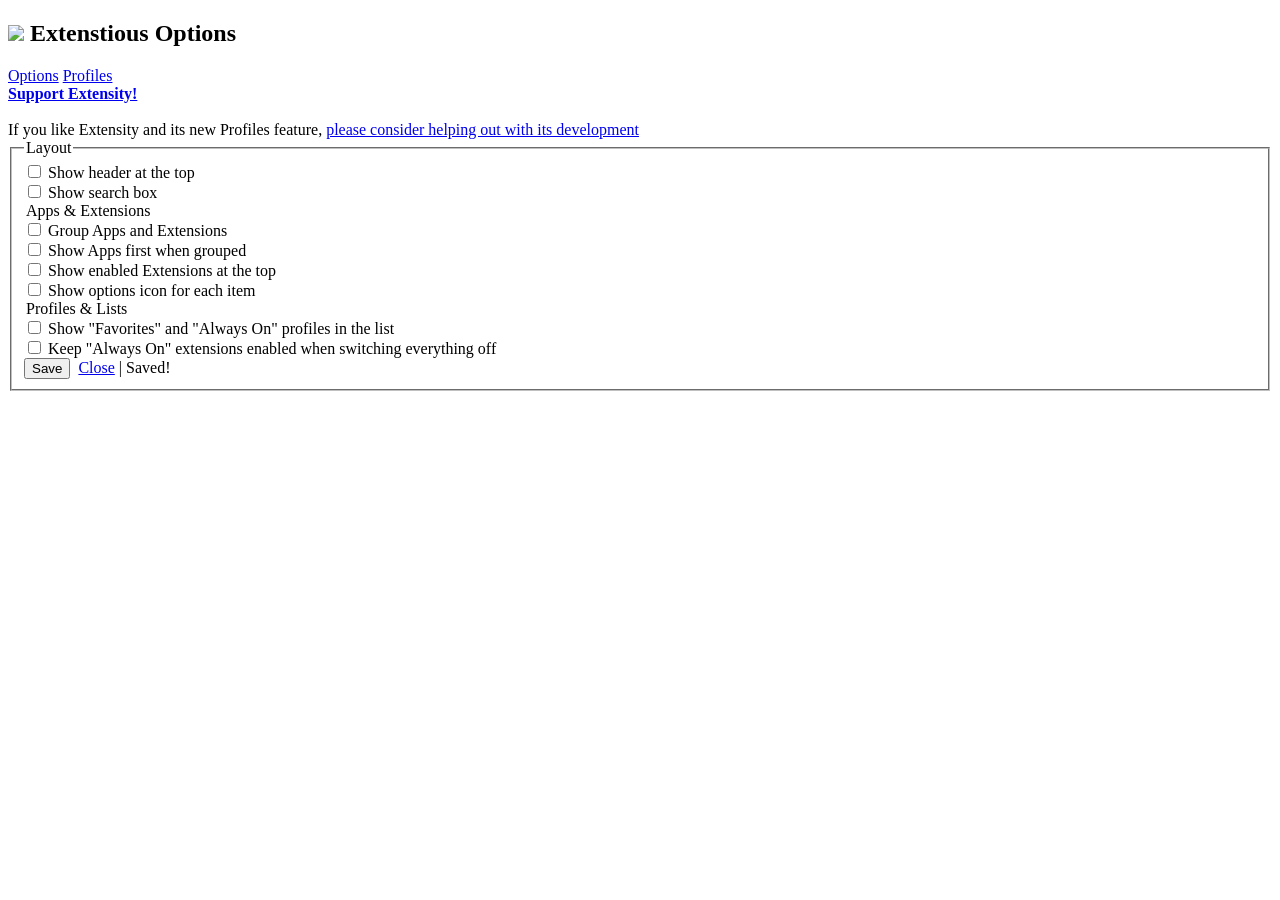
==== options.html @ 5db94747 "Show each profile's extensions in the popup" ====
<!DOCTYPE html>
<html>
<head>
<title>Extenstious Options</title>
<link rel="stylesheet" type="text/css" href="styles/options.css" />
<link rel="stylesheet" type="text/css" href="styles/font-awesome.min.css" />
<script type="text/javascript" src="js/libs/underscore-min.js"></script>
<script type="text/javascript" src="js/libs/knockout-3.5.1.js"></script>
<script type="text/javascript" src="js/libs/knockout-secure-binding.min.js"></script>
<script type="text/javascript" src="js/engine.js"></script>
<script type="text/javascript" src="js/options.js"></script>
</head>
<body>
<section id="header">
  <div class="tabs">
  	<h1><img src="images/icon48.png" /> Extenstious Options</h1>
  	<div id="menu">
    	<a href="/options.html" class="selected">Options</a>
    	<a href="/profiles.html">Profiles</a>
  	</div>
  </div>
  <div class="help">
    <!-- <i class="fa fa-close right"></i> -->
    <i class="fa fa-warning"></i> <strong><a href="http://sergiokas.github.io/Extensity/help.html" target="_blank">Support Extensity!</a></strong><br/><br/>If you like Extensity and its new Profiles feature, <a href="http://sergiokas.github.io/Extensity/help.html" target="_blank">please consider helping out with its development <i class="fa fa-arrow-circle-right"></i></a>
  </div>
</section>
<div class="clear"></div>
<section id="content">
	<fieldset id="options">
    <legend>Layout</legend>
    <div class="field">
      <input type="checkbox" name="showHeader" id="showHeader" data-sbind="checked: options.showHeader" />
      <label for="showHeader">
        Show header at the top
      </label>
    </div>
    <div class="field">
      <input type="checkbox" name="searchBox" id="searchBox" data-sbind="checked: options.searchBox"/>
      <label for="searchBox">
        Show search box
      </label>
    </div>
    <legend>Apps &amp; Extensions</legend>
		<div class="field">
			<input type="checkbox" name="groupApps" id="groupApps" data-sbind="checked: options.groupApps" />
			<label for="groupApps">
				Group Apps and Extensions
			</label>
		</div>
		<div class="field">
			<input type="checkbox" name="appsFirst" id="appsFirst" data-sbind="checked: options.appsFirst"/>
			<label for="appsFirst">
				Show Apps first when grouped
			</label>
		</div>
    <div class="field">
      <input type="checkbox" name="appsFirst" id="enabledFirst" data-sbind="checked: options.enabledFirst"/>
      <label for="enabledFirst">
        Show enabled Extensions at the top
      </label>
    </div>
    <div class="field">
      <input type="checkbox" name="showOptions" id="showOptions" data-sbind="checked: options.showOptions"/>
      <label for="showOptions">
        Show options icon for each item
      </label>
    </div>
    <legend>Profiles &amp; Lists</legend>
    <div class="field">
      <input type="checkbox" name="showReserved" id="showReserved" data-sbind="checked: options.showReserved"/>
      <label for="showReserved">
        Show "Favorites" and "Always On" profiles in the list
      </label>
    </div>
    <div class="field">
      <input type="checkbox" name="keepAlwaysOn" id="keepAlwaysOn" data-sbind="checked: options.keepAlwaysOn"/>
      <label for="keepAlwaysOn">
        Keep "Always On" extensions enabled when switching everything off
      </label>
    </div>
		<div class="field">
			<button id="save" data-sbind="click: save">Save</button>&nbsp;
			<a href="#" id="close" data-sbind="click: close">Close</a>
			<span id="save-result" class="hidden">| Saved!</span>
		</div>
	</fieldset>
</section>
</body>
</html>
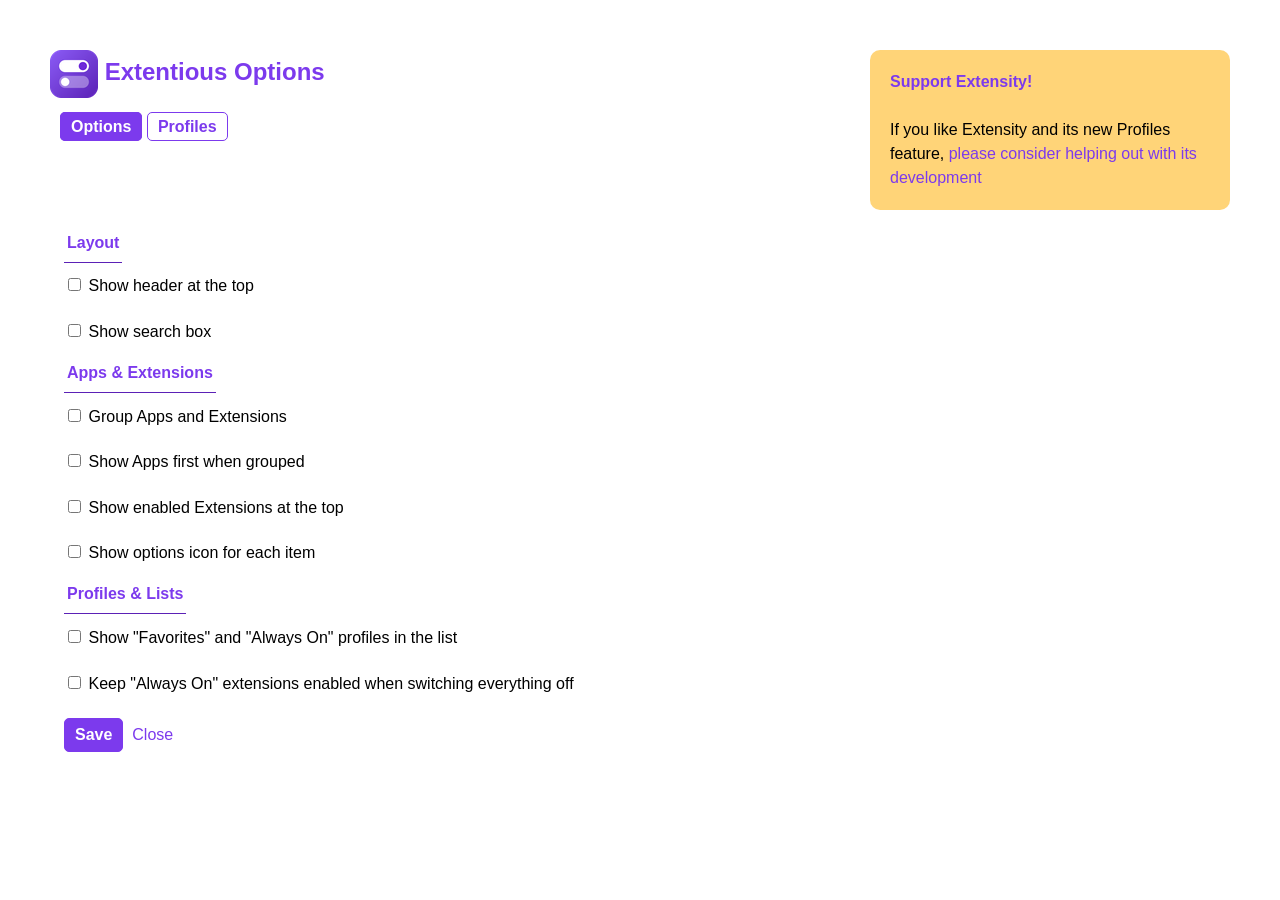
==== commit 3fd6936a: "Rename to Extentious Co-Authored-By: Claude Opus 5.5 <noreply@anthropic.com> Claude-Session: https:/" ====
--- a/options.html
+++ b/options.html
@@ -1,7 +1,7 @@
 <!DOCTYPE html>
 <html>
 <head>
-<title>Extenstious Options</title>
+<title>Extentious Options</title>
 <link rel="stylesheet" type="text/css" href="styles/options.css" />
 <link rel="stylesheet" type="text/css" href="styles/font-awesome.min.css" />
 <script type="text/javascript" src="js/libs/underscore-min.js"></script>
@@ -13,7 +13,7 @@
 <body>
 <section id="header">
   <div class="tabs">
-  	<h1><img src="images/icon48.png" /> Extenstious Options</h1>
+  	<h1><img src="images/icon48.png" /> Extentious Options</h1>
   	<div id="menu">
     	<a href="/options.html" class="selected">Options</a>
     	<a href="/profiles.html">Profiles</a>
--- a/styles/options.css
+++ b/styles/options.css
@@ -0,0 +1,319 @@
+/* Options */
+body {
+	margin: 50px;
+	overflow-x:hidden;
+	overflow-y:auto;
+	font-family: Lucida Sans Unicode, Lucida Grande, sans-serif;
+}
+
+@media (prefers-color-scheme: dark) {
+	body {
+		background-color: #333;
+		color: #ccc;
+	}
+	.blue {
+		color: #ccc;
+	}
+	h1 {
+		color: #ccc;
+	}
+	fieldset legend {
+		color: #ccc;
+	}
+	a {
+		color: #ccc;
+	}
+	span#save-result {
+		color: #ccc;
+	}
+	#header .help {
+		background-color: #7C3AED;
+	}	
+	#profiles .sidebar ul.items li.active {
+		background-color: #777;
+	}
+	#profiles .extensions p.toggle {
+		background-color: #777;
+	}
+	#profiles input#name {
+		background-color: #777;
+		color: white;
+		border: 1px solid #999;
+	}
+	.info {
+		background-color: #777;
+	}	
+}
+
+@media (prefers-color-scheme: light) {
+	body {
+		background-color: #fff;
+		color: black;
+	}
+	.blue {
+		color: #7C3AED;
+	}
+	h1 {
+		color: #7C3AED;
+	}
+	fieldset legend {
+		color: #7C3AED;
+	}
+	a {
+		color: #7C3AED;
+	}
+	span#save-result {
+		color: #5B21B6;
+	}
+	fieldset#options .field label {
+		color: black;
+	}
+	#header .help {
+		background-color: #FFD478;
+	}
+	#profiles .sidebar ul.items li.active {
+		background-color: #ddd;
+	}
+	#profiles .extensions p.toggle {
+		background-color: #ddd;
+	}
+	#profiles input#name {
+		background-color: white;
+		color: black;
+		border: 1px solid #bbb;
+	}
+	.info {
+		background-color: #aaa;
+	}	
+}
+
+hr {
+	border: 0px;
+	height: 1px;
+}
+
+.clear {
+	clear: both;
+}
+
+img {
+	vertical-align: middle;
+}
+
+h1 {
+	vertical-align: middle;
+	font-weight: bold;
+	font-size: 1.5em;
+}
+
+fieldset {
+	margin-top: .5em;
+	border: none;
+}
+
+fieldset legend {
+	float: left;
+	clear: left;
+	padding: 10px 3px;
+	border-bottom: 1px solid #5B21B6;
+	font-weight: bold;
+}
+
+fieldset .field {
+	float: left;
+	clear: left;
+}
+
+fieldset .field.right {
+	float: right;
+	clear: right;
+}
+
+button {
+	cursor: pointer;
+	font-weight: bold;
+	font-size: 1em;
+	font-family: Lucida Sans Unicode, Lucida Grande, sans-serif;
+	color: #ffffff;
+	background-color: #7C3AED;
+	border-color: #7C3AED;
+	border-width: 1px;
+	border-style: solid;
+	border-radius: 5px;
+	padding: 7px 10px;
+}
+
+button:hover {
+	opacity: .8;
+}
+
+a {
+	text-decoration: none;
+}
+
+a:hover {
+	text-decoration: underline;
+}
+
+#header h1 {
+	margin: 0px;
+}
+
+#header .tabs {
+	float: left;
+	width: 300px;
+	max-width: 300px;
+}
+
+#header .help {
+	float: right;
+	padding: 20px 20px;
+	border-radius: 10px;
+	line-height: 150%;
+	width: 320px;
+	max-width: 320px;
+}
+
+#header #menu {
+	margin-left: 10px;
+	padding-top: 20px;
+	padding-bottom: 10px;
+}
+
+#header #menu a {
+	cursor: pointer;
+	font-weight: bold;
+	font-size: 1em;
+	color: #7C3AED;
+	background-color: #fff;
+	border: 1px solid #7C3AED;
+	border-radius: 5px;
+	padding: 5px 10px;
+}
+#header #menu a:hover {
+	text-decoration: none;
+}
+#header #menu a.selected {
+	background-color: #7C3AED;
+	color: white;
+}
+
+/* Options */
+fieldset#options .field {
+	margin: .8em 0em;
+}
+
+/* Profiles */
+.instructions {
+	float: right;
+}
+
+#profiles fieldset {
+	float: left;
+	min-width: 600px;
+	max-width: 70%;
+}
+
+#profiles .fa {
+	cursor: pointer;
+	min-width: 15px;
+	text-align: center;
+}
+
+#profiles .fa-trash {
+	zoom: 110%;
+}
+
+#profiles .sidebar {
+	float: left;
+	width: 200px;
+	max-width: 200px;
+}
+
+#profiles .extensions {
+	float: left;
+}
+
+#profiles ul {
+	padding-left: 0px;
+}
+
+#profiles .sidebar ul.items li {
+	cursor: pointer;
+	padding: 7px;
+	margin: 10px 0px;
+}
+
+#profiles .sidebar .quota-error {
+	background-color: #FFEEEE;
+	border: 1px solid red;
+	border-radius: 5px;
+	padding: 8px;
+	margin-right: 5px;
+}
+
+#profiles label {
+	line-height: 200%;
+}
+
+#profiles label.disabled {
+	opacity: 0.5;
+}
+
+#profiles ul {
+	list-style-type: none;
+}
+
+#profiles .extensions {
+	border-left: 1px solid #ddd;
+	padding-left: 10px;
+	padding-right: 10px;
+}
+
+#profiles .extensions p.toggle {
+	margin: 0px;
+	margin-left: -10px;
+	margin-right: -10px;
+	padding: 10px;
+}
+
+#profiles input#name {
+	padding: 5px;
+	border-radius: 5px 0px 0px 5px;
+	border-right: 0px;
+	font-size: 1.05em;
+	outline: none;
+}
+
+#profiles button.add {
+	padding: 5px 8px;
+	border-radius: 0px 5px 5px 0px;
+}
+
+.info {
+	padding: 20px 20px;
+	border-radius: 10px;
+	line-height: 150%;
+	width: 320px;
+	max-width: 320px;
+}
+
+.fa.right {
+	float: right;
+	cursor: pointer;
+}
+
+.fadeout {
+  visibility: hidden;
+  opacity: 0;
+  transition: visibility 0s .5s, opacity .5s linear;
+}
+
+.visible {
+  visibility: visible;
+  opacity: 1;
+}
+
+.hidden {
+	visibility: hidden;
+}
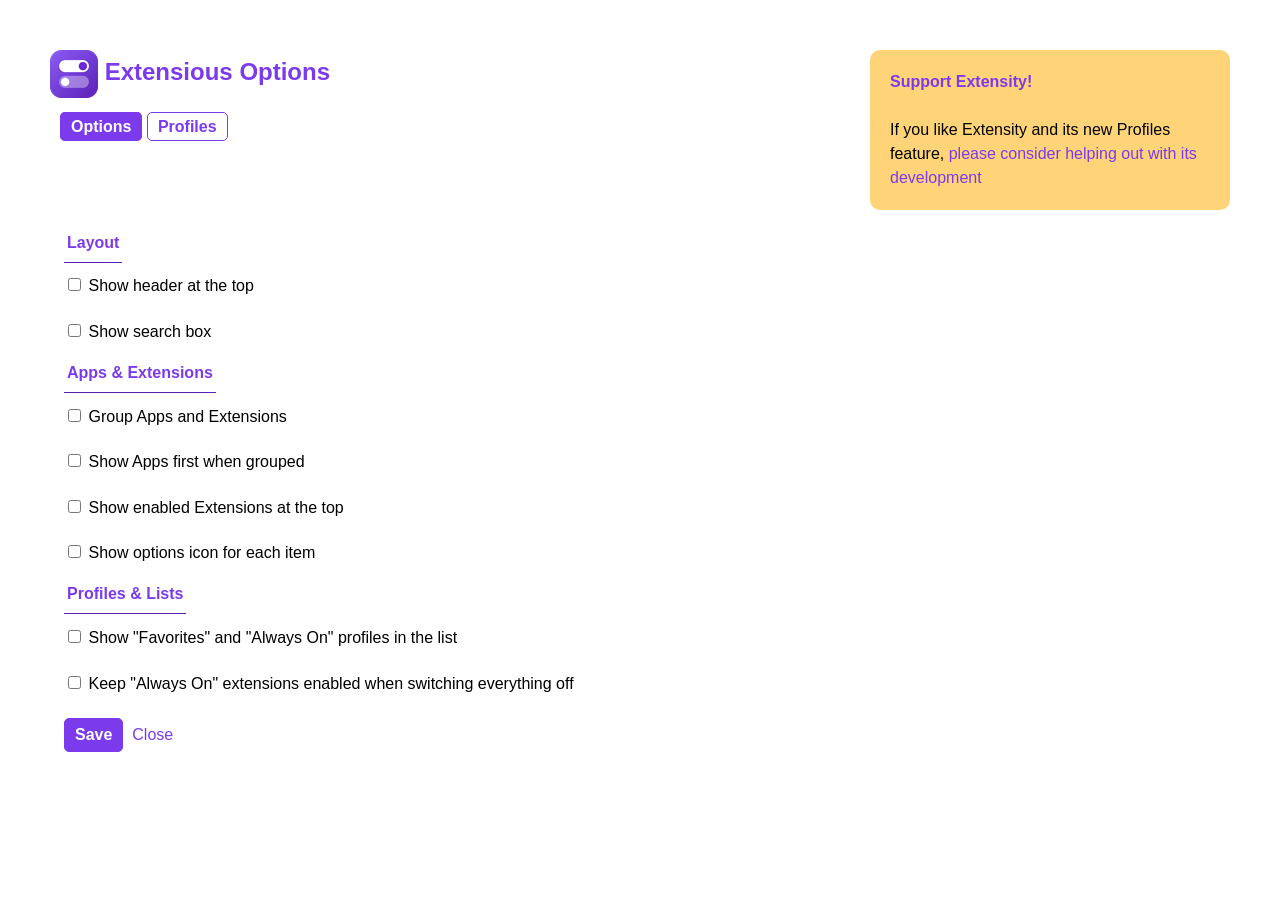
==== commit c34565dc: "Rename to Extensious Co-Authored-By: Claude Opus 5.5 <noreply@anthropic.com> Claude-Session: https:/" ====
--- a/options.html
+++ b/options.html
@@ -1,7 +1,7 @@
 <!DOCTYPE html>
 <html>
 <head>
-<title>Extentious Options</title>
+<title>Extensious Options</title>
 <link rel="stylesheet" type="text/css" href="styles/options.css" />
 <link rel="stylesheet" type="text/css" href="styles/font-awesome.min.css" />
 <script type="text/javascript" src="js/libs/underscore-min.js"></script>
@@ -13,7 +13,7 @@
 <body>
 <section id="header">
   <div class="tabs">
-  	<h1><img src="images/icon48.png" /> Extentious Options</h1>
+  	<h1><img src="images/icon48.png" /> Extensious Options</h1>
   	<div id="menu">
     	<a href="/options.html" class="selected">Options</a>
     	<a href="/profiles.html">Profiles</a>
